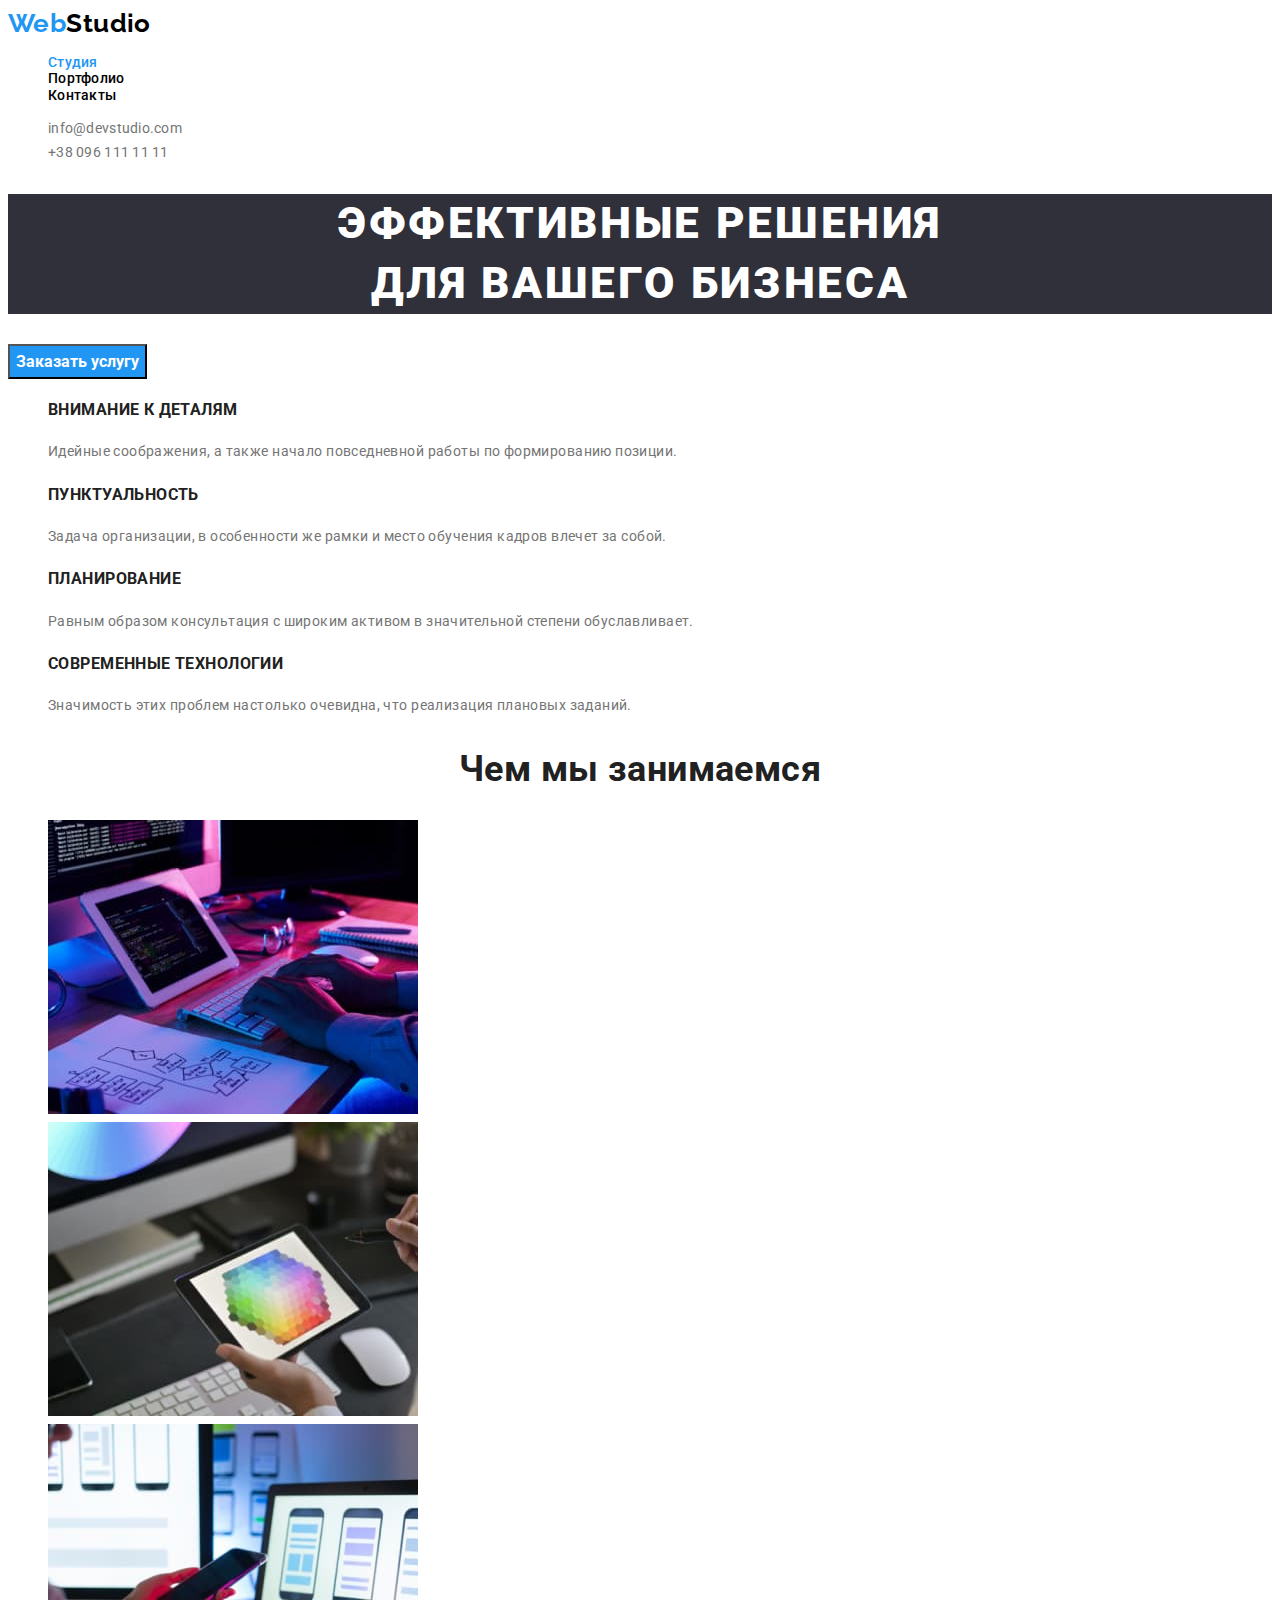
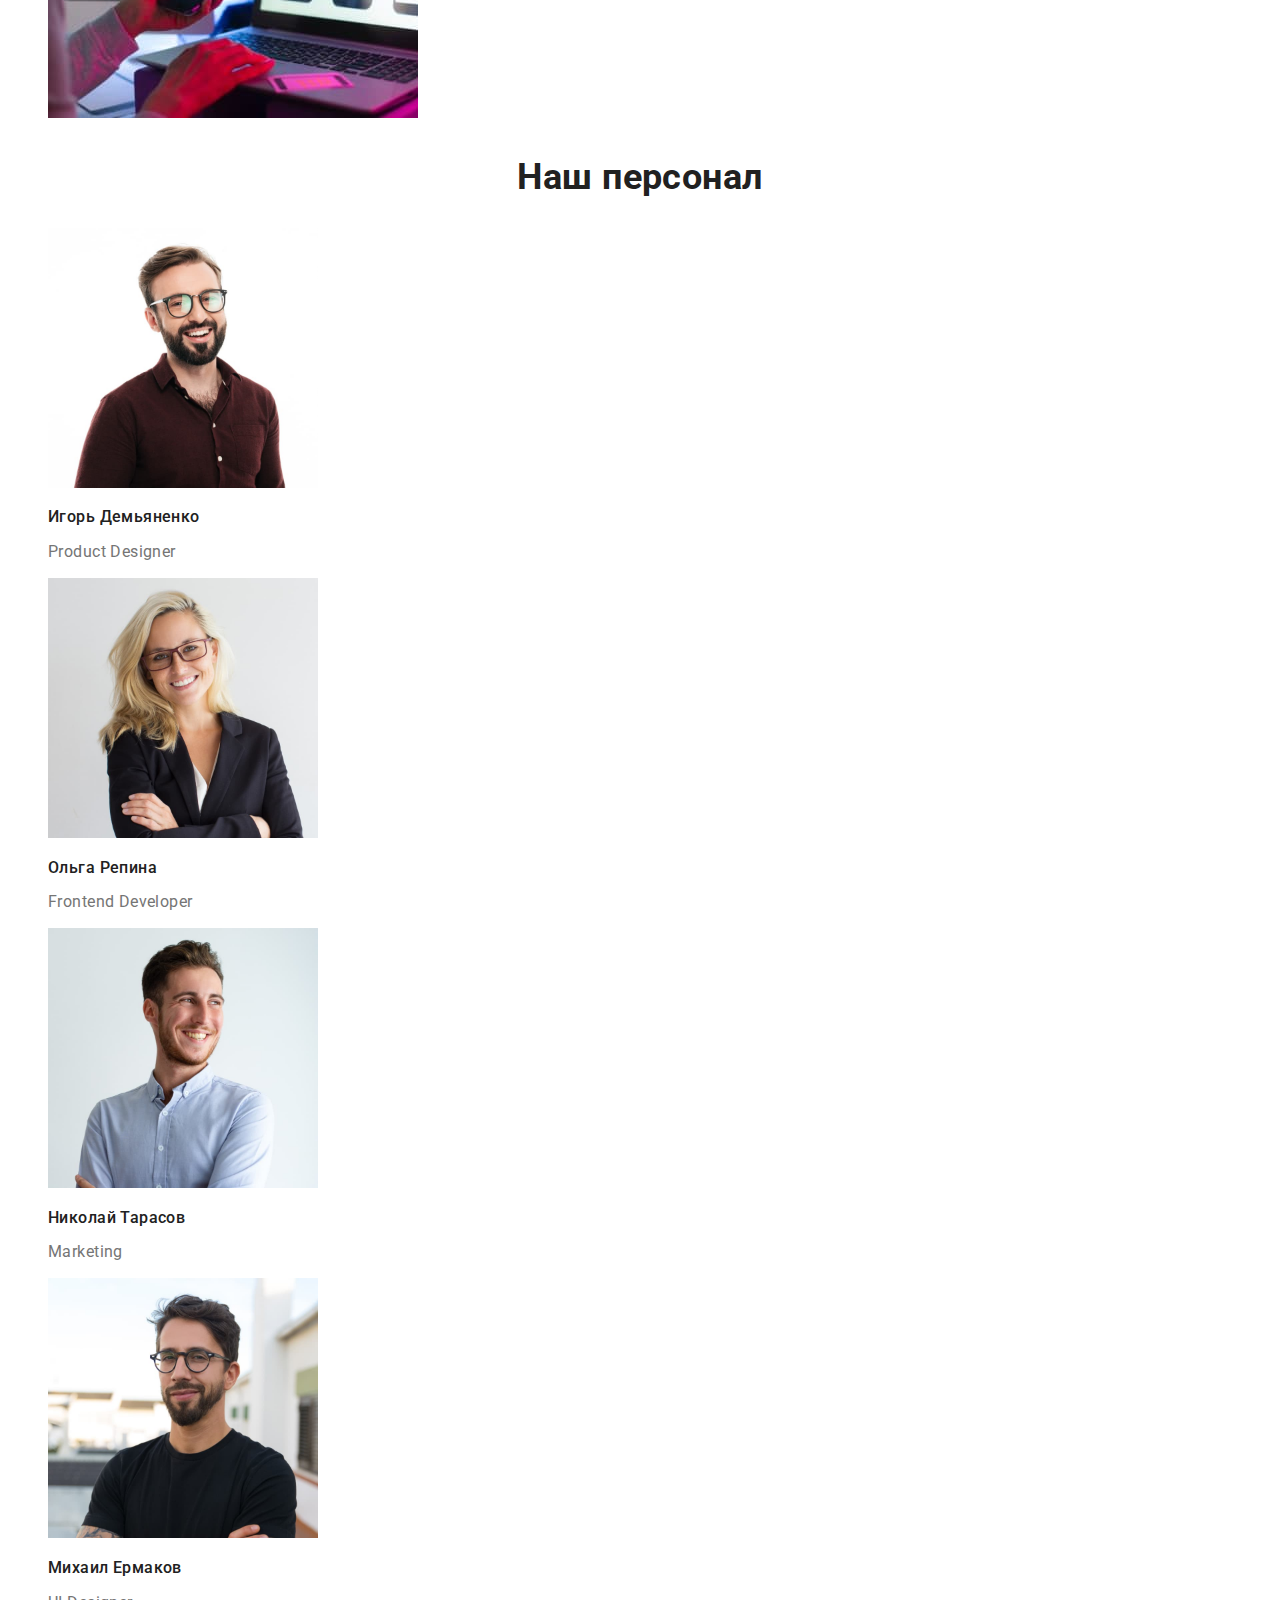
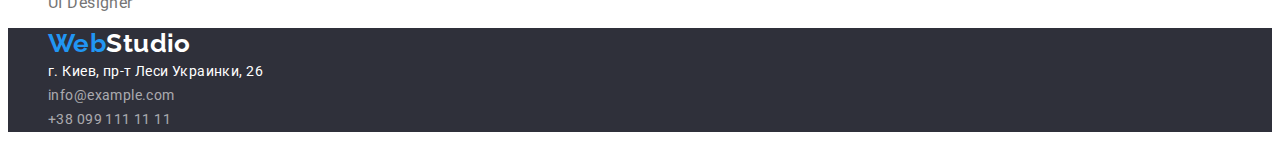
==== index.html @ a77bb611 "создал репозиторий" ====
<!DOCTYPE html>
<html lang="ru">
<head>
    <meta charset="UTF-8">
    <meta http-equiv="X-UA-Compatible" content="IE=edge">
    <meta name="viewport" content="width=device-width, initial-scale=1.0">
    <title>WebStudio</title>
    <link rel="preconnect" href="https://fonts.googleapis.com">
    <link rel="preconnect" href="https://fonts.gstatic.com" crossorigin>
    <link href="https://fonts.googleapis.com/css2?family=Raleway:wght@700&family=Roboto:wght@400;500;700;900&display=swap"
        rel="stylesheet">
    <link rel="stylesheet" href="./css/styles.css">
    </head>
</head>
<body>
    <header class="page-header">
    <a href="./index.html" class="logo link">Web<Span class="logo-header">Studio</Span></a>
    <nav>
        <ul class="site-nav list">
            <li><a href="./index.html" class="link carent">Студия</a></li>
            <li><a href="./portfolio.html" class="link" >Портфолио</a></li>
            <li><a href="" class="link">Контакты</a></li>
        </ul>
    </nav>
    <ul class="auth-nav">
        <li><a href="mailto:info@devstudio.com" class="link">info@devstudio.com</a></li>
        <li><a href="tel:+380961111111" class="link">+38 096 111 11 11</a></li>
    </ul>
    </header>
    <main>
        <section class="hero">
            <h1 class="hero-title">
                Эффективные решения<br>
                для вашего бизнеса
            </h1>
            <button type="button" class="button btn">Заказать услугу</button>
        </section>
        
        <section class="section">
            <h2 hidden class="section-title">Особенности</h2>
            <ul class="peculiarity" >
                <li>    
                    <h3><a class="peculiarity-title link"href="">Внимание к деталям</a></h3>
                    <p>
                        Идейные соображения, а также начало повседневной работы по формированию позиции.
                    </p>
                </li>
                <li>
                    <h3><a class="peculiarity-title link"href="">Пунктуальность</a></h3>
                    <p>
                        Задача организации, в особенности же рамки и место обучения кадров влечет за собой.
                    </p>
                </li>
                <li>
                    <h3><a class="peculiarity-title link"href="">Планирование</a></h3>
                    <p>
                        Равным образом консультация с широким активом в значительной степени обуславливает.
                    </p>
                </li>
                <li>
                    <h3><a class="peculiarity-title link"href="">Современные технологии</a></h3>
                    <p>
                        Значимость этих проблем настолько очевидна, что реализация плановых заданий.
                    </p>
                </li>
            </ul>
        </section>
        <section class="section">
            <h2 class="section-title">Чем мы занимаемся</h2>
            <ul class="our-work">
                <li><a href="" class="title"><img src="./images/keyboard-1.jpg" alt="клавиатура" width="370"></a></li>
                <li><a href="" class="title"><img src="./images/tablet-1.jpg" alt="планшет" width="370"></a></li>
                <li><a href="" class="title"><img src="./images/phone-1.jpg" alt="телефон" width="370"></a></li>
            </ul>
        </section>
        <section class="section">
            <h2 class="section-title">Наш персонал</h2>
                <ul class="our-personal">
                    <li><a href=""><img src="./images/igor-demyanenko.jpg" alt="Игорь Демьяненко" width="270"></a>
                        <h3 class="title">Игорь Демьяненко</h3> <p>Product Designer</p>
                    </li>
                    <li><a href=""><img src="./images/olga-repina.jpg" alt="Ольга Репина" width="270" height="260"></a>
                        <h3 class="title">Ольга Репина</h3> <p>Frontend Developer</p>
                    </li>
                    <li><a href=""><img src="./images/nikolaj-tarasov.jpg" alt="Николай Тарасов" width="270" height="260"></a>
                        <h3 class="title">Николай Тарасов</h3> <p>Marketing</p>
                    </li>
                    <li><a href=""><img src="./images/mihail-ermakov.jpg" alt="Михаил Ермаков" width="270" height="260"></a>
                        <h3 class="title">Михаил Ермаков</h3> <p>UI Designer</p>
                    </li>
                </ul>
        </section>
    </main>
    <footer>
        <address class="addres">
            <ul class="addres-list">
                <li> <a href="./index.html" class="logo">Web<span class="logo-footer">Studio</span></a></li>
                <li> г. Киев, пр-т Леси Украинки, 26 </li>
                <li><a  href="mailto:info@example.com" class="link">info@example.com</a></li>
                <li><a  href="tel:+380991111111" class="link">+38 099 111 11 11</a></li>
            </ul>
        </address>
    </footer>
</body>
</html>
---- css/styles.css ----
:root {
  --primery-text-color: #757575;
  --secondary-text-color: #212121;
  --accent-color-text: #2196f3;
  --logo-text-color: #000000;
  --white-color: #ffffff;
  --background-footer-color: #2f303a;
  --hover-button: #188ce8;
}

/* вторичный цвет фона #F5F4FA */
/* основной цвет фона #FFFFFF */

.link {
  text-decoration: none;
}

.site-nav .link.carent {
  color: var(--accent-color-text);
}

body {
  font-family: "Roboto", sans-serif;
  font-weight: 400;
  font-size: 14px;
  line-height: 1.71;
  letter-spacing: 0.03em;
  background-color: #ffffff;
  color: var(--primery-text-color);
}

.logo {
  font-family: "Raleway", sans-serif;
  font-weight: 700;
  font-size: 26px;
  line-height: 1.17;
  color: var(--accent-color-text);
  text-decoration: none;
}
.logo-header {
  color: var(--logo-text-color);
}
.logo-footer {
  color: var(--white-color);
}
/* site-nav */

.site-nav {
  font-weight: 500;
  line-height: 1.17;
  list-style: none;
  letter-spacing: 0.02em;
}

.site-nav .link {
  color: var(--logo-text-color);
}

.site-nav .link:hover,
.site-nav .link:focus {
  color: var(--accent-color-text);
}

/* auth-nav */

.auth-nav {
  list-style: none;
  letter-spacing: 0.02em;
}

.auth-nav .link {
  color: var(--primery-text-color);
}

.auth-nav .link:hover,
.auth-nav .link:focus {
  color: var(--accent-color-text);
}

/* hero */

.hero-title {
  font-size: 44px;
  font-weight: 900;
  line-height: 1.36;
  letter-spacing: 0.06em;
  color: var(--white-color);
  background-color: #2f303a;
  text-align: center;
  text-transform: uppercase;
}
.button {
  font-family: "roboto", sans-serif;
  font-size: 16px;
  font-weight: 700;
  line-height: 1.87;
  color: var(--white-color);
  background-color: var(--accent-color-text);
}
.button:hover,
.button:focus {
  color: var(--white-color);
  background-color: var(--hover-button);
}

/* section */

.section-title {
  color: var(--secondary-text-color);
  font-style: normal;
  font-weight: 700;
  font-size: 36px;
  line-height: 1.17;
  text-align: center;
}
.section .title {
  color: var(--secondary-text-color);
}

/* Особенности */

.peculiarity {
  list-style: none;
}

.peculiarity-title {
  color: var(--secondary-text-color);
  text-transform: uppercase;
}

/* Чем мы занимаемся */

.our-work {
  list-style: none;
}

/* Наш персонал */
.our-personal {
  font-size: 16px;
  line-height: 1.17;
  list-style: none;
}

.our-personal .title {
  font-style: normal;
  font-weight: 500;
  font-size: 16px;
  list-style: none;
}

/* footer */

.addres {
  font-style: normal;
  color: #ffffff;
  background-color: var(--background-footer-color);
}

.addres-list {
  list-style: none;
}

.addres .link {
  color: rgba(255, 255, 255, 0.6);
}

/*  Portfolio */
.button-select {
  list-style: none;
}
.btn-select {
  font-family: "Roboto", sans-serif;
  font-weight: 500;
  font-size: 16px;
  line-height: 1.62;
  text-align: center;
  letter-spacing: 0.03em;
}
.btn-select:hover,
.btn-select:focus {
  color: var(--white-color);
  background-color: var(--accent-color-text);
}

.portfolio-list {
  list-style: none;
}

.portfolio-title {
  font-weight: 700;
  font-size: 18px;
  line-height: 2;
  letter-spacing: 0.06em;
  color: var(--secondary-text-color);
}

.portfolio-text {
  font-weight: 400;
  font-size: 16px;
  line-height: 1.87;
  letter-spacing: 0.03em;
  color: var(--primery-text-color);
}
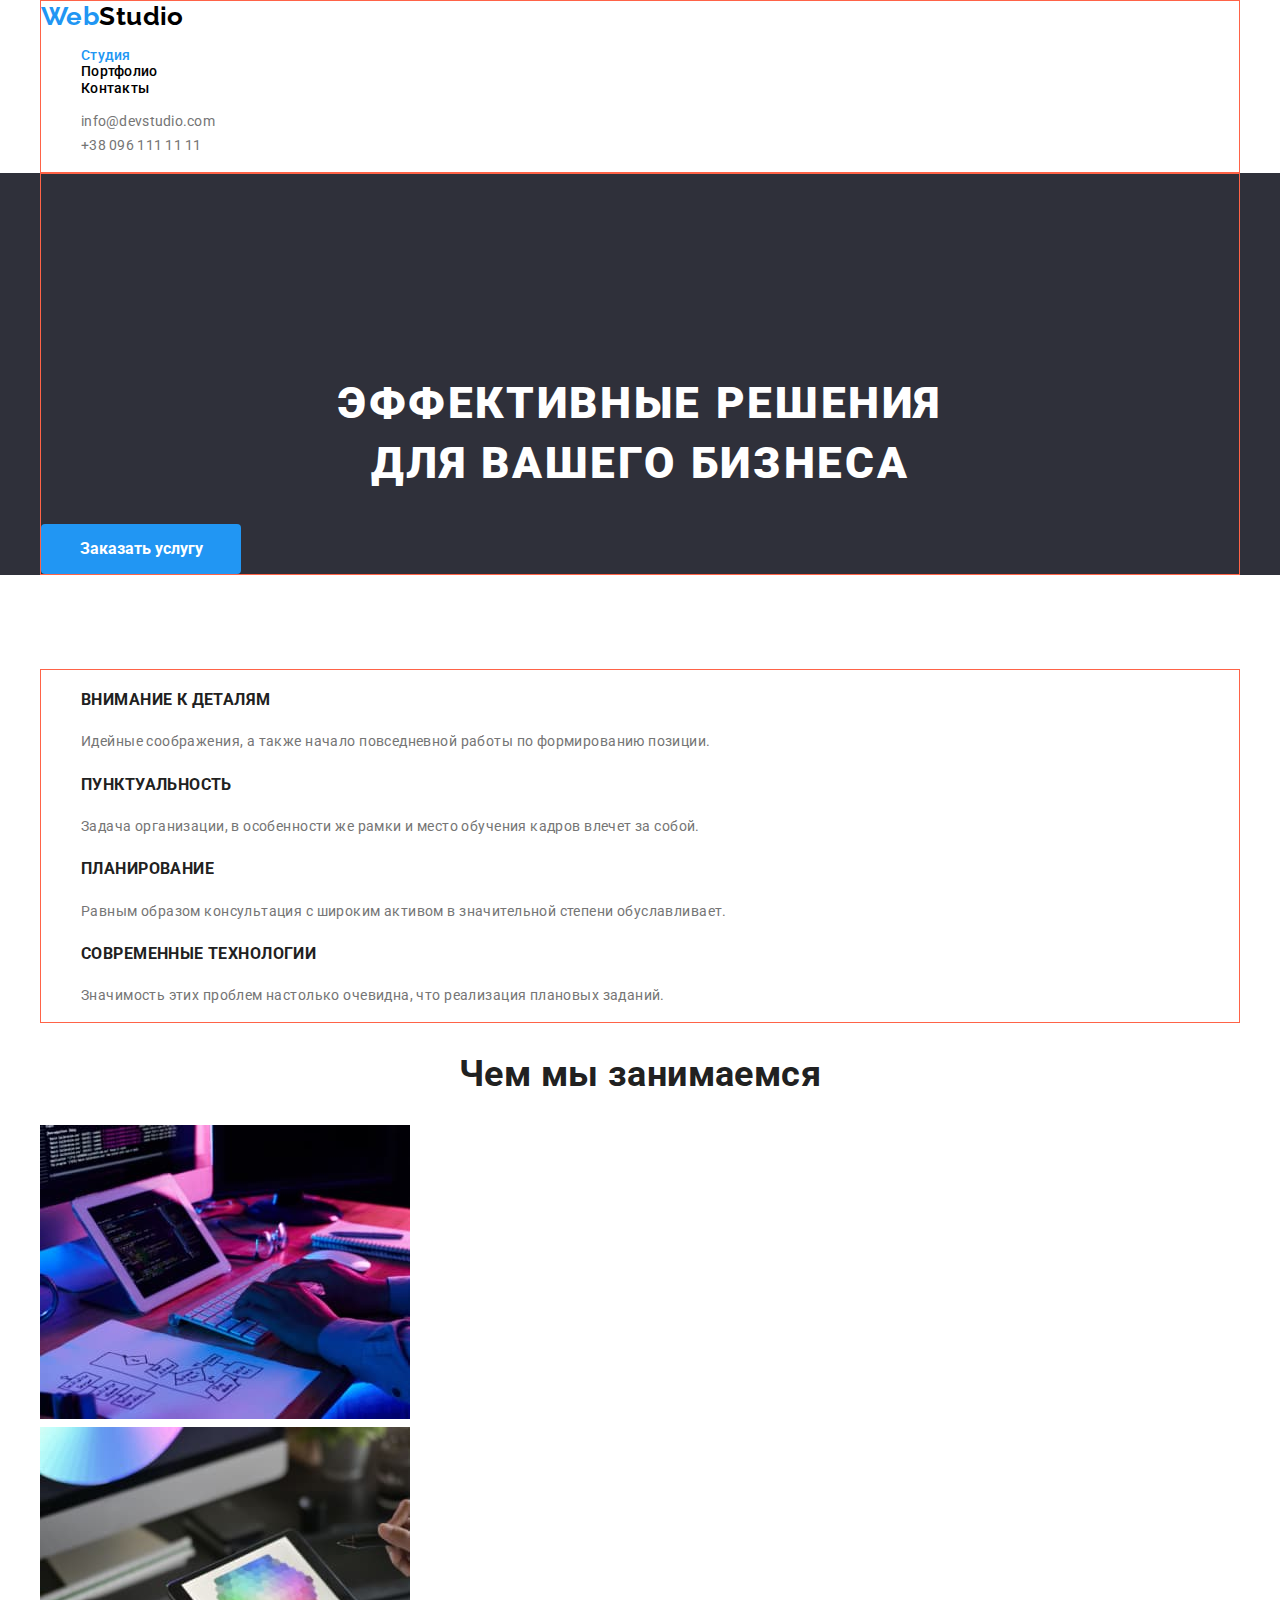
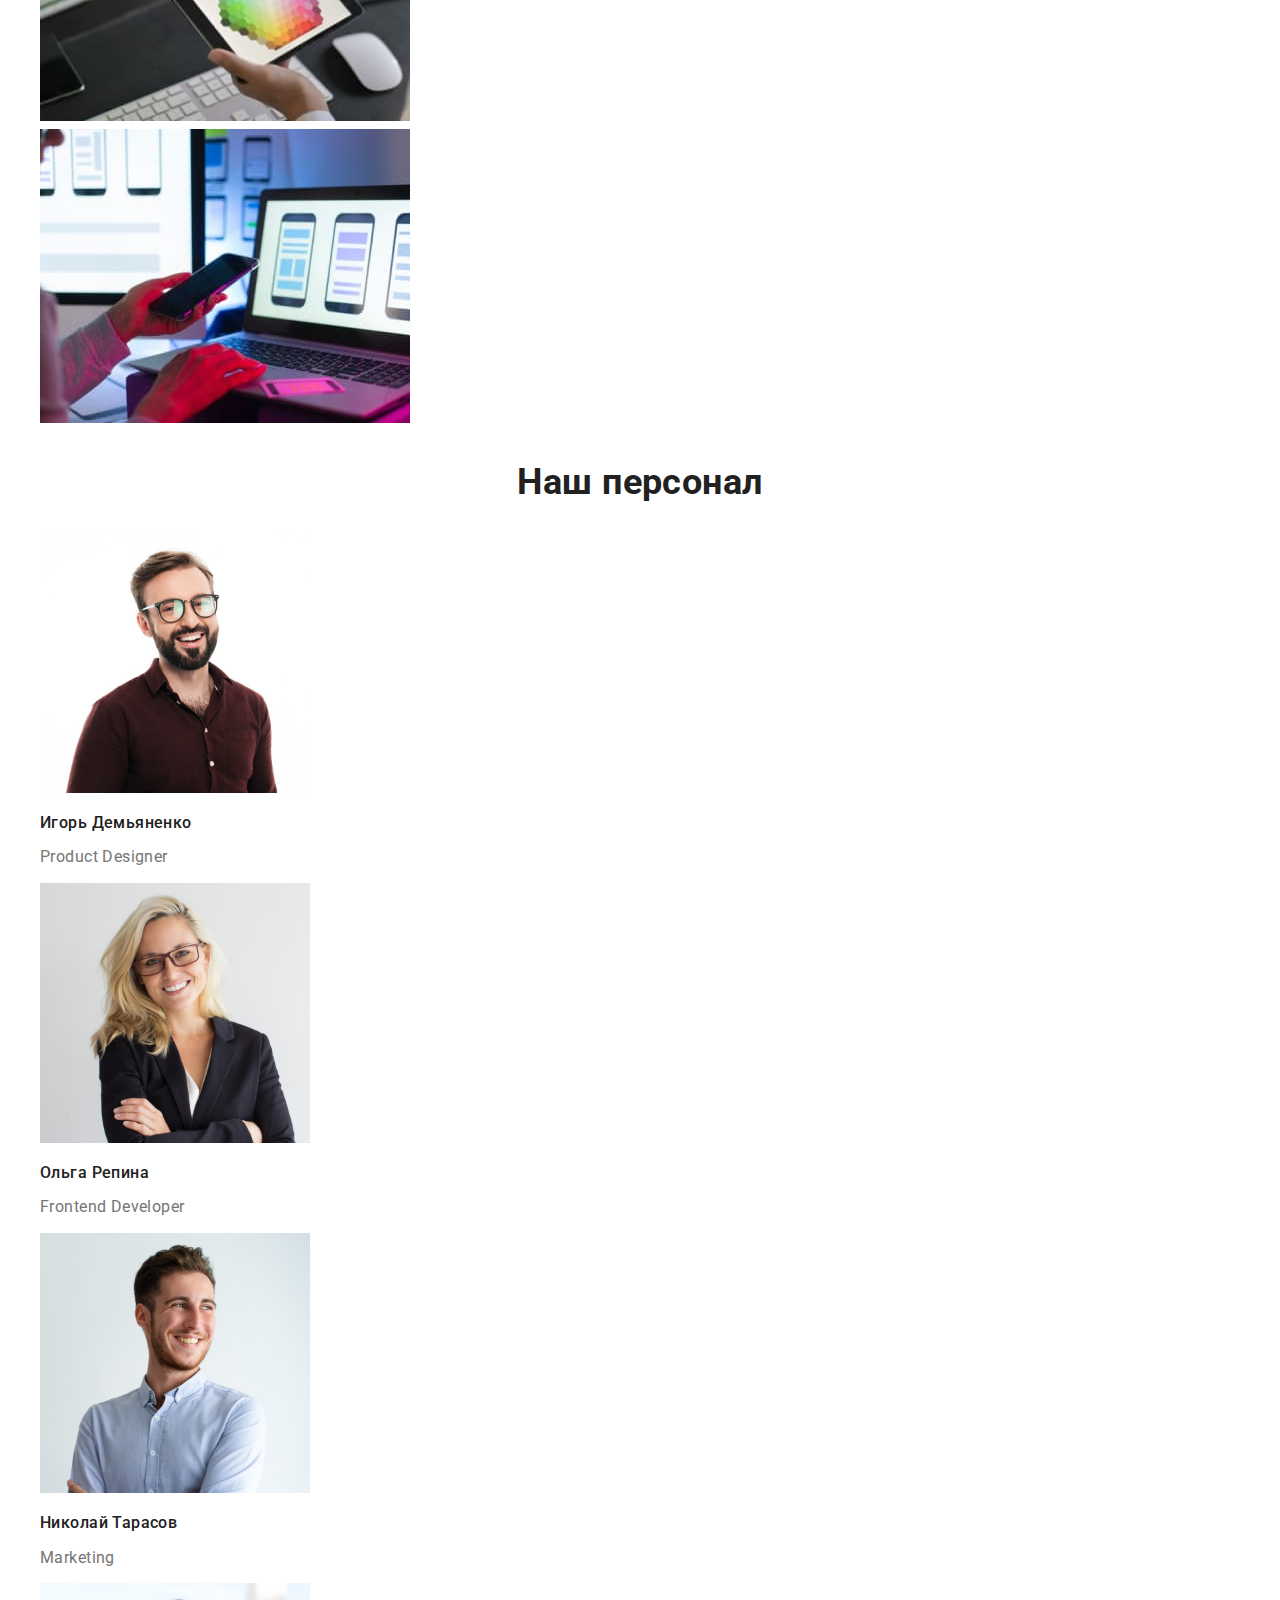
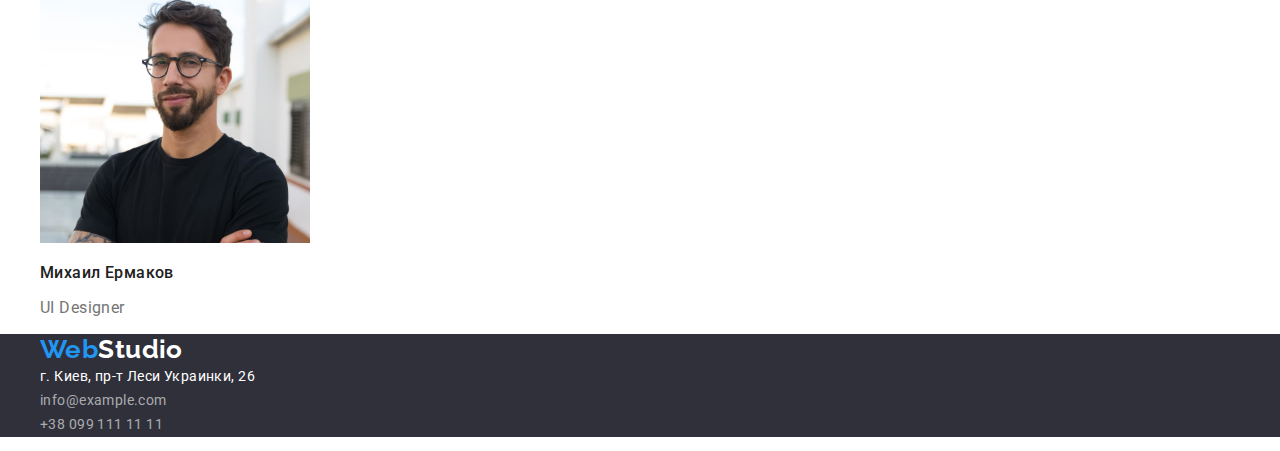
==== commit 905d99bc: "добавил контейнеры" ====
--- a/index.html
+++ b/index.html
@@ -9,62 +9,74 @@
     <link rel="preconnect" href="https://fonts.gstatic.com" crossorigin>
     <link href="https://fonts.googleapis.com/css2?family=Raleway:wght@700&family=Roboto:wght@400;500;700;900&display=swap"
         rel="stylesheet">
+    <link rel="stylesheet" href="https://cdnjs.cloudflare.com/ajax/libs/modern-normalize/1.1.0/modern-normalize.min.css">    
     <link rel="stylesheet" href="./css/styles.css">
     </head>
 </head>
 <body>
+    <!-- Шапка сайта -->
     <header class="page-header">
-    <a href="./index.html" class="logo link">Web<Span class="logo-header">Studio</Span></a>
-    <nav>
-        <ul class="site-nav list">
-            <li><a href="./index.html" class="link carent">Студия</a></li>
-            <li><a href="./portfolio.html" class="link" >Портфолио</a></li>
-            <li><a href="" class="link">Контакты</a></li>
-        </ul>
-    </nav>
-    <ul class="auth-nav">
-        <li><a href="mailto:info@devstudio.com" class="link">info@devstudio.com</a></li>
-        <li><a href="tel:+380961111111" class="link">+38 096 111 11 11</a></li>
-    </ul>
+        <div class="container">
+            <a href="./index.html" class="logo link">Web<Span class="logo-header">Studio</Span></a>
+            <nav>
+                <ul class="site-nav list">
+                    <li><a href="./index.html" class="link carent">Студия</a></li>
+                    <li><a href="./portfolio.html" class="link">Портфолио</a></li>
+                    <li><a href="" class="link">Контакты</a></li>
+                </ul>
+            </nav>
+            <ul class="auth-nav">
+                <li><a href="mailto:info@devstudio.com" class="link">info@devstudio.com</a></li>
+                <li><a href="tel:+380961111111" class="link">+38 096 111 11 11</a></li>
+            </ul>
+        </div>
+
+    
     </header>
     <main>
+        <!-- Герой главной страницы -->
         <section class="hero">
+            <div class="container">
             <h1 class="hero-title">
                 Эффективные решения<br>
                 для вашего бизнеса
             </h1>
             <button type="button" class="button btn">Заказать услугу</button>
+            </div>
         </section>
-        
+        <!-- Особенности -->
         <section class="section">
+            <div class="container">
             <h2 hidden class="section-title">Особенности</h2>
-            <ul class="peculiarity" >
-                <li>    
-                    <h3><a class="peculiarity-title link"href="">Внимание к деталям</a></h3>
+            <ul class="peculiarity">
+                <li>
+                    <h3><a class="peculiarity-title link" href="">Внимание к деталям</a></h3>
                     <p>
                         Идейные соображения, а также начало повседневной работы по формированию позиции.
                     </p>
                 </li>
                 <li>
-                    <h3><a class="peculiarity-title link"href="">Пунктуальность</a></h3>
+                    <h3><a class="peculiarity-title link" href="">Пунктуальность</a></h3>
                     <p>
                         Задача организации, в особенности же рамки и место обучения кадров влечет за собой.
                     </p>
                 </li>
                 <li>
-                    <h3><a class="peculiarity-title link"href="">Планирование</a></h3>
+                    <h3><a class="peculiarity-title link" href="">Планирование</a></h3>
                     <p>
                         Равным образом консультация с широким активом в значительной степени обуславливает.
                     </p>
                 </li>
                 <li>
-                    <h3><a class="peculiarity-title link"href="">Современные технологии</a></h3>
+                    <h3><a class="peculiarity-title link" href="">Современные технологии</a></h3>
                     <p>
                         Значимость этих проблем настолько очевидна, что реализация плановых заданий.
                     </p>
                 </li>
             </ul>
+            </div>
         </section>
+        <!-- Чем мы занимаемся -->
         <section class="section">
             <h2 class="section-title">Чем мы занимаемся</h2>
             <ul class="our-work">
@@ -73,6 +85,7 @@
                 <li><a href="" class="title"><img src="./images/phone-1.jpg" alt="телефон" width="370"></a></li>
             </ul>
         </section>
+        <!-- Наш персонал -->
         <section class="section">
             <h2 class="section-title">Наш персонал</h2>
                 <ul class="our-personal">
@@ -91,6 +104,7 @@
                 </ul>
         </section>
     </main>
+    <!-- Футер -->
     <footer>
         <address class="addres">
             <ul class="addres-list">
--- a/css/styles.css
+++ b/css/styles.css
@@ -18,7 +18,15 @@
 .site-nav .link.carent {
   color: var(--accent-color-text);
 }
-
+.container {
+  margin-left: auto;
+  margin-right: auto;
+  width: 1200px;
+  border: 1px solid tomato;
+  padding-top: 0px;
+  padding-bottom: 0px;
+}
+/* -------------BODY------------------------- */
 body {
   font-family: "Roboto", sans-serif;
   font-weight: 400;
@@ -28,7 +36,7 @@
   background-color: #ffffff;
   color: var(--primery-text-color);
 }
-
+/*----------- логотип ------------------------*/
 .logo {
   font-family: "Raleway", sans-serif;
   font-weight: 700;
@@ -43,7 +51,7 @@
 .logo-footer {
   color: var(--white-color);
 }
-/* site-nav */
+/* ------------site-nav навигация------------- */
 
 .site-nav {
   font-weight: 500;
@@ -61,7 +69,7 @@
   color: var(--accent-color-text);
 }
 
-/* auth-nav */
+/* -------------auth-nav авторизация------------ */
 
 .auth-nav {
   list-style: none;
@@ -77,7 +85,11 @@
   color: var(--accent-color-text);
 }
 
-/* hero */
+/* -------------------------hero---------------- */
+.hero {
+  background-color: var(--background-footer-color);
+  margin-bottom: 94px;
+}
 
 .hero-title {
   font-size: 44px;
@@ -88,6 +100,10 @@
   background-color: #2f303a;
   text-align: center;
   text-transform: uppercase;
+  padding-top: 0px;
+  padding-bottom: 0px;
+  margin-top: 200px;
+  margin-bottom: 30px;
 }
 .button {
   font-family: "roboto", sans-serif;
@@ -96,6 +112,10 @@
   line-height: 1.87;
   color: var(--white-color);
   background-color: var(--accent-color-text);
+  min-width: 200px;
+  height: 50px;
+  border-radius: 4px;
+  border: transparent;
 }
 .button:hover,
 .button:focus {
@@ -103,7 +123,7 @@
   background-color: var(--hover-button);
 }
 
-/* section */
+/* ----------------section -------------*/
 
 .section-title {
   color: var(--secondary-text-color);
@@ -117,7 +137,7 @@
   color: var(--secondary-text-color);
 }
 
-/* Особенности */
+/*--------------- Особенности ---------------*/
 
 .peculiarity {
   list-style: none;
@@ -128,13 +148,13 @@
   text-transform: uppercase;
 }
 
-/* Чем мы занимаемся */
+/* ------------------Чем мы занимаемся----------------- */
 
 .our-work {
   list-style: none;
 }
 
-/* Наш персонал */
+/* --------------------Наш персонал -------------*/
 .our-personal {
   font-size: 16px;
   line-height: 1.17;
@@ -148,7 +168,7 @@
   list-style: none;
 }
 
-/* footer */
+/*------------------ footer --------------*/
 
 .addres {
   font-style: normal;
@@ -164,7 +184,7 @@
   color: rgba(255, 255, 255, 0.6);
 }
 
-/*  Portfolio */
+/* ----------------- Portfolio --------------*/
 .button-select {
   list-style: none;
 }
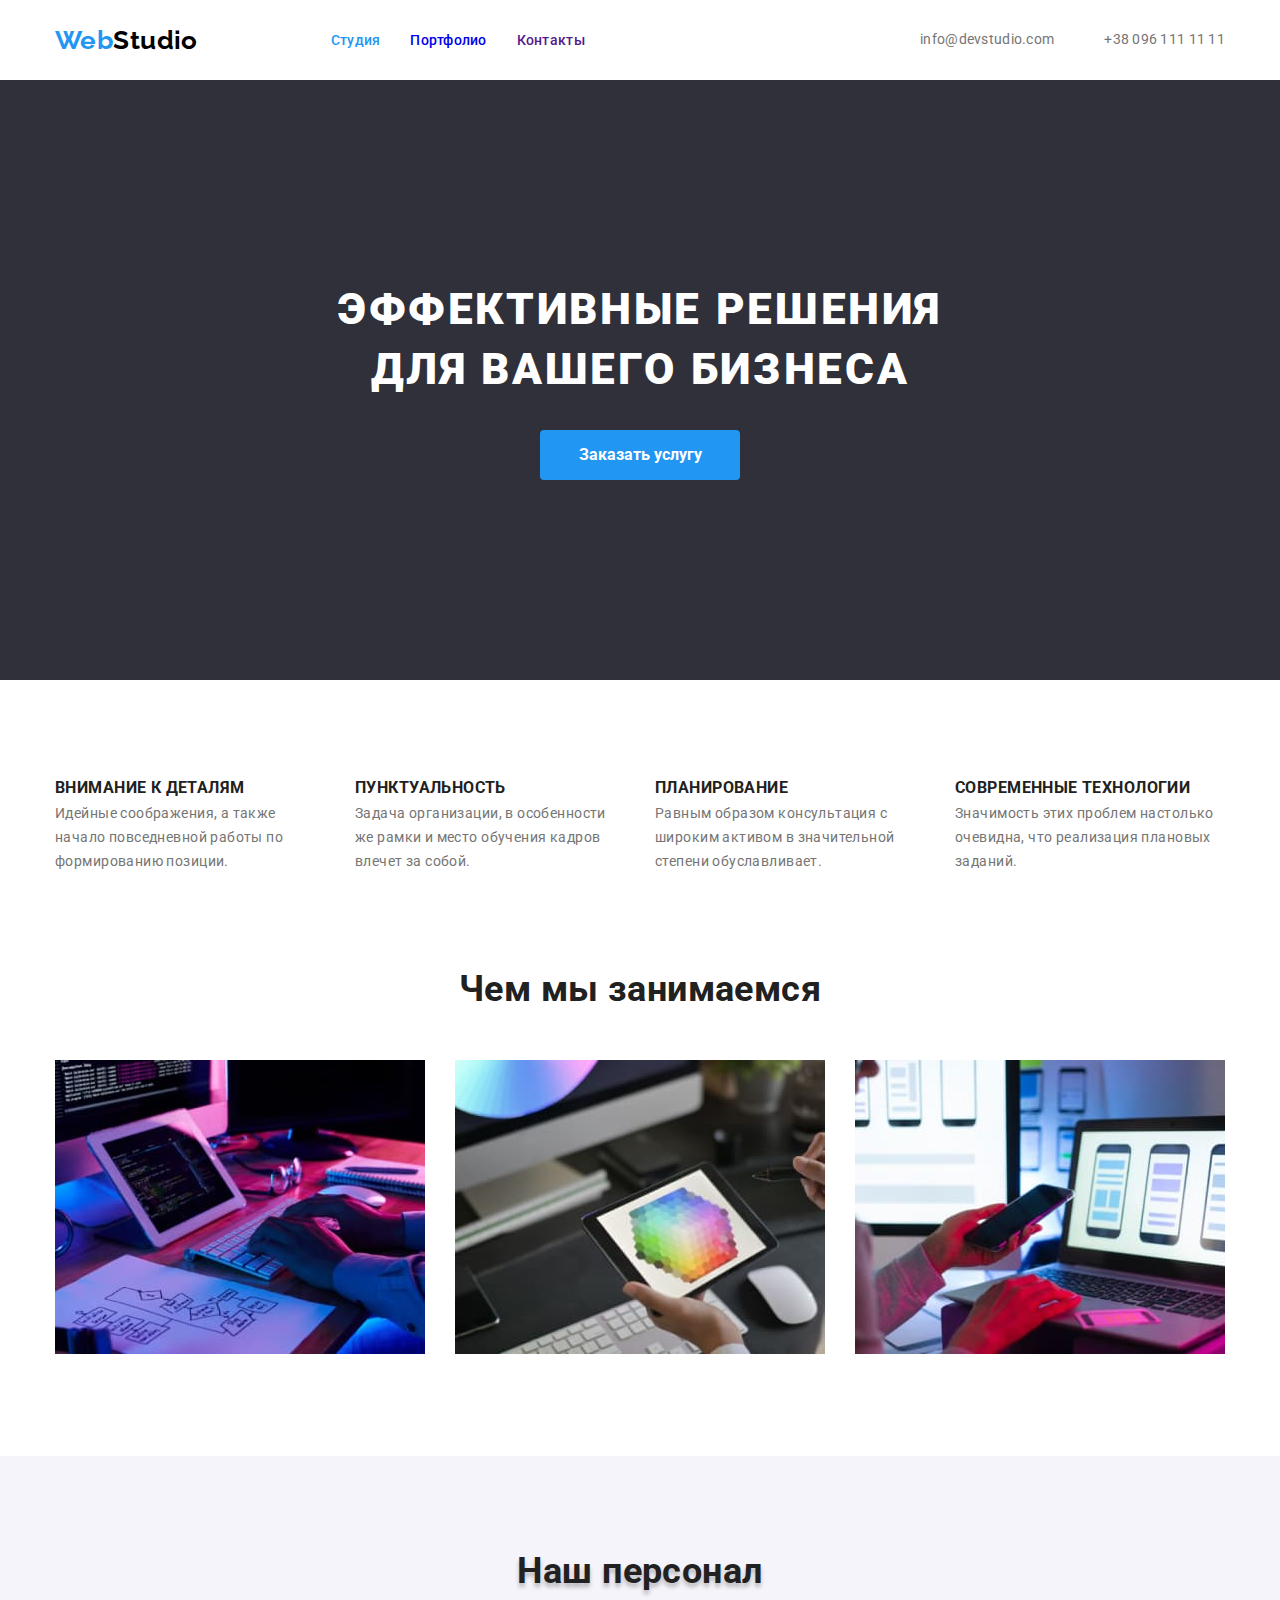
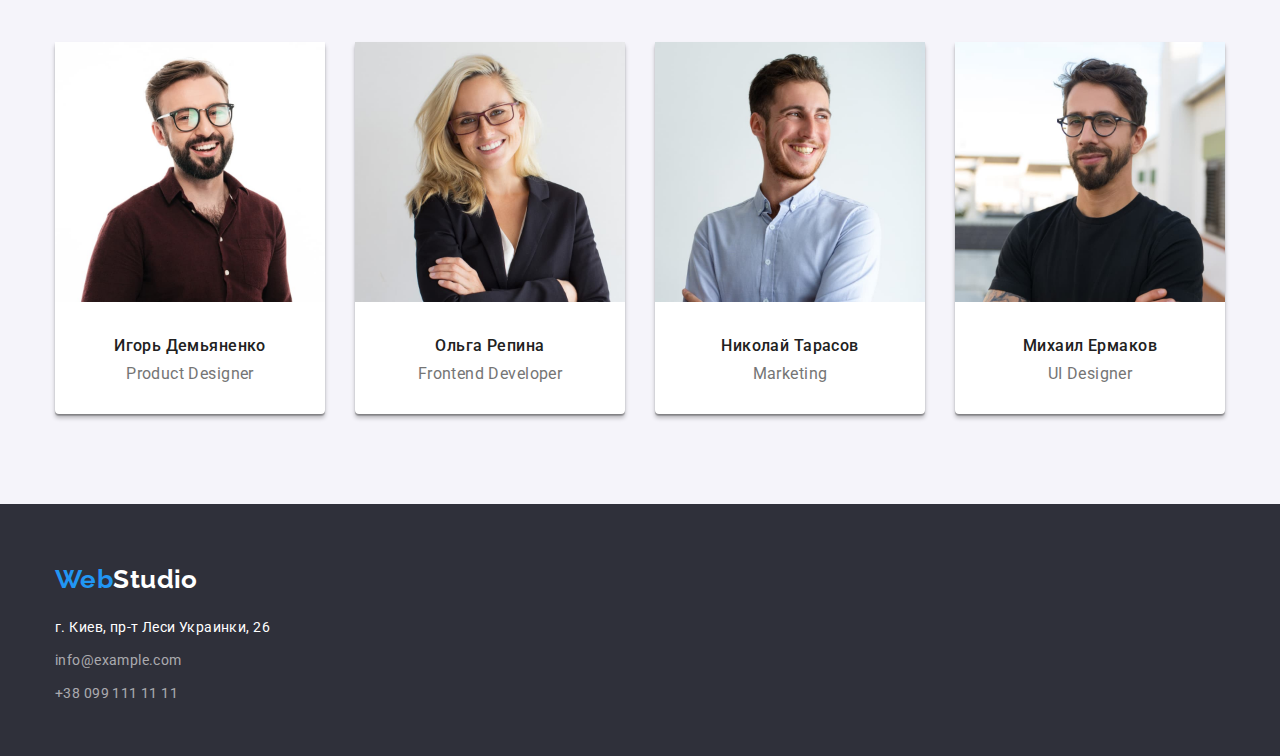
==== commit 82233935: "полностью переделал" ====
--- a/index.html
+++ b/index.html
@@ -9,111 +9,125 @@
     <link rel="preconnect" href="https://fonts.gstatic.com" crossorigin>
     <link href="https://fonts.googleapis.com/css2?family=Raleway:wght@700&family=Roboto:wght@400;500;700;900&display=swap"
         rel="stylesheet">
-    <link rel="stylesheet" href="https://cdnjs.cloudflare.com/ajax/libs/modern-normalize/1.1.0/modern-normalize.min.css">    
+    <link rel="stylesheet" href="https://cdnjs.cloudflare.com/ajax/libs/modern-normalize/1.1.0/modern-normalize.min.css">
     <link rel="stylesheet" href="./css/styles.css">
     </head>
 </head>
 <body>
-    <!-- Шапка сайта -->
-    <header class="page-header">
-        <div class="container">
+    <header class="header">
+    <div class="container">
+        <div class="container-header">
             <a href="./index.html" class="logo link">Web<Span class="logo-header">Studio</Span></a>
             <nav>
-                <ul class="site-nav list">
+                <ul class="header-nav">
                     <li><a href="./index.html" class="link carent">Студия</a></li>
                     <li><a href="./portfolio.html" class="link">Портфолио</a></li>
                     <li><a href="" class="link">Контакты</a></li>
                 </ul>
             </nav>
-            <ul class="auth-nav">
-                <li><a href="mailto:info@devstudio.com" class="link">info@devstudio.com</a></li>
-                <li><a href="tel:+380961111111" class="link">+38 096 111 11 11</a></li>
+            <ul class="link-nav">
+                <li class="link-item"><a href="mailto:info@devstudio.com" class="link">info@devstudio.com</a></li>
+                <li class="link-item"><a href="tel:+380961111111" class="link">+38 096 111 11 11</a></li>
             </ul>
         </div>
-
-    
+    </div>
     </header>
     <main>
-        <!-- Герой главной страницы -->
         <section class="hero">
             <div class="container">
-            <h1 class="hero-title">
-                Эффективные решения<br>
-                для вашего бизнеса
-            </h1>
-            <button type="button" class="button btn">Заказать услугу</button>
+                <div class="hero-box">
+                    <h1 class="hero-title">
+                        Эффективные решения<br>
+                        для вашего бизнеса
+                    </h1>
+                    <button type="button" class="button btn">Заказать услугу</button>
+                </div>
             </div>
         </section>
-        <!-- Особенности -->
+        
+        <section class="section">
+            <h2 hidden class="section-title">Особенности</h2>
+            <div class="container">
+                <ul class="feature">
+                    <li class="feature-list">
+                        <h3><a class="feature-title link" href="">Внимание к деталям</a></h3>
+                        <p>
+                            Идейные соображения, а также начало повседневной работы по формированию позиции.
+                        </p>
+                    </li>
+                    <li class="feature-list">
+                        <h3><a class="feature-title link" href="">Пунктуальность</a></h3>
+                        <p>
+                            Задача организации, в особенности же рамки и место обучения кадров влечет за собой.
+                        </p>
+                    </li>
+                    <li class="feature-list">
+                        <h3><a class="feature-title link" href="">Планирование</a></h3>
+                        <p>
+                            Равным образом консультация с широким активом в значительной степени обуславливает.
+                        </p>
+                    </li>
+                    <li class="feature-list">
+                        <h3><a class="feature-title link" href="">Современные технологии</a></h3>
+                        <p>
+                            Значимость этих проблем настолько очевидна, что реализация плановых заданий.
+                        </p>
+                    </li>
+                </ul>
+            </div>
+        </section>
         <section class="section">
             <div class="container">
-            <h2 hidden class="section-title">Особенности</h2>
-            <ul class="peculiarity">
-                <li>
-                    <h3><a class="peculiarity-title link" href="">Внимание к деталям</a></h3>
-                    <p>
-                        Идейные соображения, а также начало повседневной работы по формированию позиции.
-                    </p>
-                </li>
-                <li>
-                    <h3><a class="peculiarity-title link" href="">Пунктуальность</a></h3>
-                    <p>
-                        Задача организации, в особенности же рамки и место обучения кадров влечет за собой.
-                    </p>
-                </li>
-                <li>
-                    <h3><a class="peculiarity-title link" href="">Планирование</a></h3>
-                    <p>
-                        Равным образом консультация с широким активом в значительной степени обуславливает.
-                    </p>
-                </li>
-                <li>
-                    <h3><a class="peculiarity-title link" href="">Современные технологии</a></h3>
-                    <p>
-                        Значимость этих проблем настолько очевидна, что реализация плановых заданий.
-                    </p>
-                </li>
-            </ul>
+                <div class="work">
+                    <h2 class="section-title">Чем мы занимаемся</h2>
+                    <ul class="our-work">
+                        <li class="title-work"><a href=""><img src="./images/keyboard-1.jpg" alt="клавиатура" width="370"></a></li>
+                        <li class="title-work"><a href=""><img src="./images/tablet-1.jpg" alt="планшет" width="370"></a></li>
+                        <li class="title-work"><a href=""><img src="./images/phone-1.jpg" alt="телефон" width="370"></a></li>
+                    </ul>
+                </div>
             </div>
         </section>
-        <!-- Чем мы занимаемся -->
-        <section class="section">
-            <h2 class="section-title">Чем мы занимаемся</h2>
-            <ul class="our-work">
-                <li><a href="" class="title"><img src="./images/keyboard-1.jpg" alt="клавиатура" width="370"></a></li>
-                <li><a href="" class="title"><img src="./images/tablet-1.jpg" alt="планшет" width="370"></a></li>
-                <li><a href="" class="title"><img src="./images/phone-1.jpg" alt="телефон" width="370"></a></li>
-            </ul>
-        </section>
-        <!-- Наш персонал -->
-        <section class="section">
-            <h2 class="section-title">Наш персонал</h2>
-                <ul class="our-personal">
-                    <li><a href=""><img src="./images/igor-demyanenko.jpg" alt="Игорь Демьяненко" width="270"></a>
-                        <h3 class="title">Игорь Демьяненко</h3> <p>Product Designer</p>
-                    </li>
-                    <li><a href=""><img src="./images/olga-repina.jpg" alt="Ольга Репина" width="270" height="260"></a>
-                        <h3 class="title">Ольга Репина</h3> <p>Frontend Developer</p>
-                    </li>
-                    <li><a href=""><img src="./images/nikolaj-tarasov.jpg" alt="Николай Тарасов" width="270" height="260"></a>
-                        <h3 class="title">Николай Тарасов</h3> <p>Marketing</p>
-                    </li>
-                    <li><a href=""><img src="./images/mihail-ermakov.jpg" alt="Михаил Ермаков" width="270" height="260"></a>
-                        <h3 class="title">Михаил Ермаков</h3> <p>UI Designer</p>
-                    </li>
-                </ul>
+        <section class="section team">
+            <div class="container">
+                <div class="team-box">
+                    <h2 class="section-title title">Наш персонал</h2>
+                    <ul class="our-team">
+                        <li class="team-card"><a href=""><img src="./images/igor-demyanenko.jpg" alt="Игорь Демьяненко" width="270"></a>
+                            <h3 class="title">Игорь Демьяненко</h3>
+                            <p class="profession">Product Designer</p>
+                        </li>
+                        <li class="team-card"><a href=""><img src="./images/olga-repina.jpg" alt="Ольга Репина" width="270"
+                                    height="260"></a>
+                            <h3 class="title">Ольга Репина</h3>
+                            <p class="profession">Frontend Developer</p>
+                        </li>
+                        <li class="team-card"><a href=""><img src="./images/nikolaj-tarasov.jpg" alt="Николай Тарасов" width="270"
+                                    height="260"></a>
+                            <h3 class="title">Николай Тарасов</h3>
+                            <p class="profession">Marketing</p>
+                        </li>
+                        <li class="team-card"><a href=""><img src="./images/mihail-ermakov.jpg" alt="Михаил Ермаков" width="270"
+                                    height="260"></a>
+                            <h3 class="title">Михаил Ермаков</h3>
+                            <p class="profession">UI Designer</p>
+                        </li>
+                    </ul>
+                </div>
+            </div>
         </section>
     </main>
-    <!-- Футер -->
-    <footer>
-        <address class="addres">
-            <ul class="addres-list">
-                <li> <a href="./index.html" class="logo">Web<span class="logo-footer">Studio</span></a></li>
-                <li> г. Киев, пр-т Леси Украинки, 26 </li>
-                <li><a  href="mailto:info@example.com" class="link">info@example.com</a></li>
-                <li><a  href="tel:+380991111111" class="link">+38 099 111 11 11</a></li>
-            </ul>
-        </address>
+    <footer class="footer">
+        <div class="container">
+            <address class="footer-addres">
+                <ul class="addres-list">
+                    <li class="social"> <a href="./index.html" class="logo">Web<span class="logo-footer">Studio</span></a></li>
+                    <li class="social"> г. Киев, пр-т Леси Украинки, 26 </li>
+                    <li class="social"><a href="mailto:info@example.com" class="link">info@example.com</a></li>
+                    <li class="social"><a href="tel:+380991111111" class="link">+38 099 111 11 11</a></li>
+                </ul>
+            </address>
+        </div>
     </footer>
 </body>
 </html>--- a/css/styles.css
+++ b/css/styles.css
@@ -6,10 +6,30 @@
   --white-color: #ffffff;
   --background-footer-color: #2f303a;
   --hover-button: #188ce8;
+  --secondary-backgraund-color: #f5f4fa;
 }
 
 /* вторичный цвет фона #F5F4FA */
 /* основной цвет фона #FFFFFF */
+p,
+h1,
+h2,
+h3,
+h4 {
+  padding: 0px;
+  margin: 0px;
+}
+
+.container {
+  width: 1200px;
+  margin-left: auto;
+  margin-right: auto;
+  padding-left: 15px;
+  padding-right: 15px;
+}
+.link.carent {
+  color: #2196f3;
+}
 
 .link {
   text-decoration: none;
@@ -18,15 +38,7 @@
 .site-nav .link.carent {
   color: var(--accent-color-text);
 }
-.container {
-  margin-left: auto;
-  margin-right: auto;
-  width: 1200px;
-  border: 1px solid tomato;
-  padding-top: 0px;
-  padding-bottom: 0px;
-}
-/* -------------BODY------------------------- */
+
 body {
   font-family: "Roboto", sans-serif;
   font-weight: 400;
@@ -36,7 +48,7 @@
   background-color: #ffffff;
   color: var(--primery-text-color);
 }
-/*----------- логотип ------------------------*/
+
 .logo {
   font-family: "Raleway", sans-serif;
   font-weight: 700;
@@ -51,71 +63,97 @@
 .logo-footer {
   color: var(--white-color);
 }
-/* ------------site-nav навигация------------- */
-
-.site-nav {
+/* -------------header------------- */
+.header {
+}
+
+.container-header {
+  display: flex;
+  align-items: center;
+  height: 80px;
+}
+/* header-nav */
+
+.header-nav {
+  display: flex;
+  min-width: 294px;
+  margin-left: 93px;
+  justify-content: space-between;
   font-weight: 500;
   line-height: 1.17;
   list-style: none;
   letter-spacing: 0.02em;
 }
 
-.site-nav .link {
+.header-nav: .header-nav .link {
   color: var(--logo-text-color);
 }
 
-.site-nav .link:hover,
-.site-nav .link:focus {
+.header-nav .link:hover,
+.header-nav .link:focus {
   color: var(--accent-color-text);
 }
 
-/* -------------auth-nav авторизация------------ */
-
-.auth-nav {
+/* link-nav */
+
+.link-nav {
+  display: flex;
+  margin-right: 0px;
+  margin-left: auto;
   list-style: none;
   letter-spacing: 0.02em;
 }
-
-.auth-nav .link {
+.link-item:last-child {
+  margin-left: 50px;
+}
+
+.link-nav .link {
   color: var(--primery-text-color);
 }
 
-.auth-nav .link:hover,
-.auth-nav .link:focus {
+.link-nav .link:hover,
+.link-nav .link:focus {
   color: var(--accent-color-text);
 }
 
-/* -------------------------hero---------------- */
+/* hero */
 .hero {
-  background-color: var(--background-footer-color);
-  margin-bottom: 94px;
+  background-color: #2f303a;
+}
+.hero-box {
+  display: flex;
+  flex-direction: column;
+  height: 600px;
+  align-items: center;
 }
 
 .hero-title {
+  margin-bottom: 0px;
+  margin-top: 200px;
+  padding: 0px;
   font-size: 44px;
   font-weight: 900;
   line-height: 1.36;
   letter-spacing: 0.06em;
   color: var(--white-color);
-  background-color: #2f303a;
+  text-transform: uppercase;
   text-align: center;
-  text-transform: uppercase;
-  padding-top: 0px;
-  padding-bottom: 0px;
-  margin-top: 200px;
-  margin-bottom: 30px;
 }
 .button {
+  border-radius: 4px;
+  border: transparent;
+  align-content: center;
+  min-height: 50px;
+  width: 200px;
+  margin-bottom: 0px;
+  margin-top: 30px;
+  padding: 0px;
   font-family: "roboto", sans-serif;
   font-size: 16px;
   font-weight: 700;
   line-height: 1.87;
   color: var(--white-color);
   background-color: var(--accent-color-text);
-  min-width: 200px;
-  height: 50px;
-  border-radius: 4px;
-  border: transparent;
 }
 .button:hover,
 .button:focus {
@@ -123,7 +161,7 @@
   background-color: var(--hover-button);
 }
 
-/* ----------------section -------------*/
+/* section */
 
 .section-title {
   color: var(--secondary-text-color);
@@ -137,54 +175,127 @@
   color: var(--secondary-text-color);
 }
 
-/*--------------- Особенности ---------------*/
-
-.peculiarity {
-  list-style: none;
-}
-
-.peculiarity-title {
+/* Особенности */
+
+.feature {
+  display: flex;
+  padding: 0px;
+  margin-top: 94px;
+  margin-bottom: 0px;
+  list-style: none;
+}
+.feature-list {
+  margin-top: 0px;
+  width: 270px;
+  text-align: left;
+}
+.feature-list:not(:first-child) {
+  margin-left: 30px;
+}
+
+.feature-title {
   color: var(--secondary-text-color);
   text-transform: uppercase;
 }
 
-/* ------------------Чем мы занимаемся----------------- */
+/* Чем мы занимаемся */
+
+.work {
+  margin-top: 94px;
+}
 
 .our-work {
-  list-style: none;
-}
-
-/* --------------------Наш персонал -------------*/
-.our-personal {
+  display: flex;
+  flex-wrap: wrap;
+  padding-left: 0;
+  padding-right: 0px;
+  margin-bottom: 0px;
+  margin-top: 50px;
+  list-style: none;
+}
+.title-work:not(:first-child) {
+  margin-left: 30px;
+}
+
+/* Наш персонал */
+.section.team {
+  background-color: var(--secondary-backgraund-color);
+  height: 648px;
+}
+.team-box {
+  margin-top: 94px;
+  padding-top: 94px;
+}
+.team-box > .title {
+  text-shadow: 0px 4px 4px rgba(0, 0, 0, 0.25);
+}
+.our-team {
+  display: flex;
+  margin-top: 50px;
+  margin-left: 0px;
+  margin-right: 0px;
+  padding-left: 0px;
+  padding-right: 0px;
   font-size: 16px;
   line-height: 1.17;
   list-style: none;
 }
-
-.our-personal .title {
+.team-card {
+  text-align: center;
+  background-color: var(--white-color);
+  box-shadow: 0px 4px 4px rgba(0, 0, 0, 0.25), 0px 1px 1px rgba(0, 0, 0, 0.14),
+    0px 2px 1px rgba(0, 0, 0, 0.2);
+  border-radius: 0px 0px 4px 4px;
+}
+.team-card:not(:first-child) {
+  margin-left: 30px;
+}
+.our-team .title {
+  margin-top: 30px;
   font-style: normal;
   font-weight: 500;
   font-size: 16px;
   list-style: none;
 }
-
-/*------------------ footer --------------*/
-
-.addres {
+.our-team .profession {
+  margin-top: 10px;
+  margin-bottom: 30px;
+}
+
+/* footer */
+.footer {
+  background-color: var(--background-footer-color);
+}
+.footer-addres {
+  height: 252px;
   font-style: normal;
   color: #ffffff;
-  background-color: var(--background-footer-color);
 }
 
 .addres-list {
-  list-style: none;
-}
-
-.addres .link {
+  margin-top: 0px;
+  margin-bottom: 0px;
+  padding-left: 0px;
+  padding-right: 0px;
+  list-style: none;
+}
+.social:first-child {
+  padding-top: 60px;
+}
+.social:nth-child(2) {
+  margin-top: 20px;
+}
+.social:nth-child(n + 3) {
+  margin-top: 9px;
+}
+.social:last-child {
+  margin-bottom: 60px;
+}
+.footer-addres .link {
   color: rgba(255, 255, 255, 0.6);
 }
 
-/* ----------------- Portfolio --------------*/
+/*  Portfolio */
 .button-select {
   list-style: none;
 }
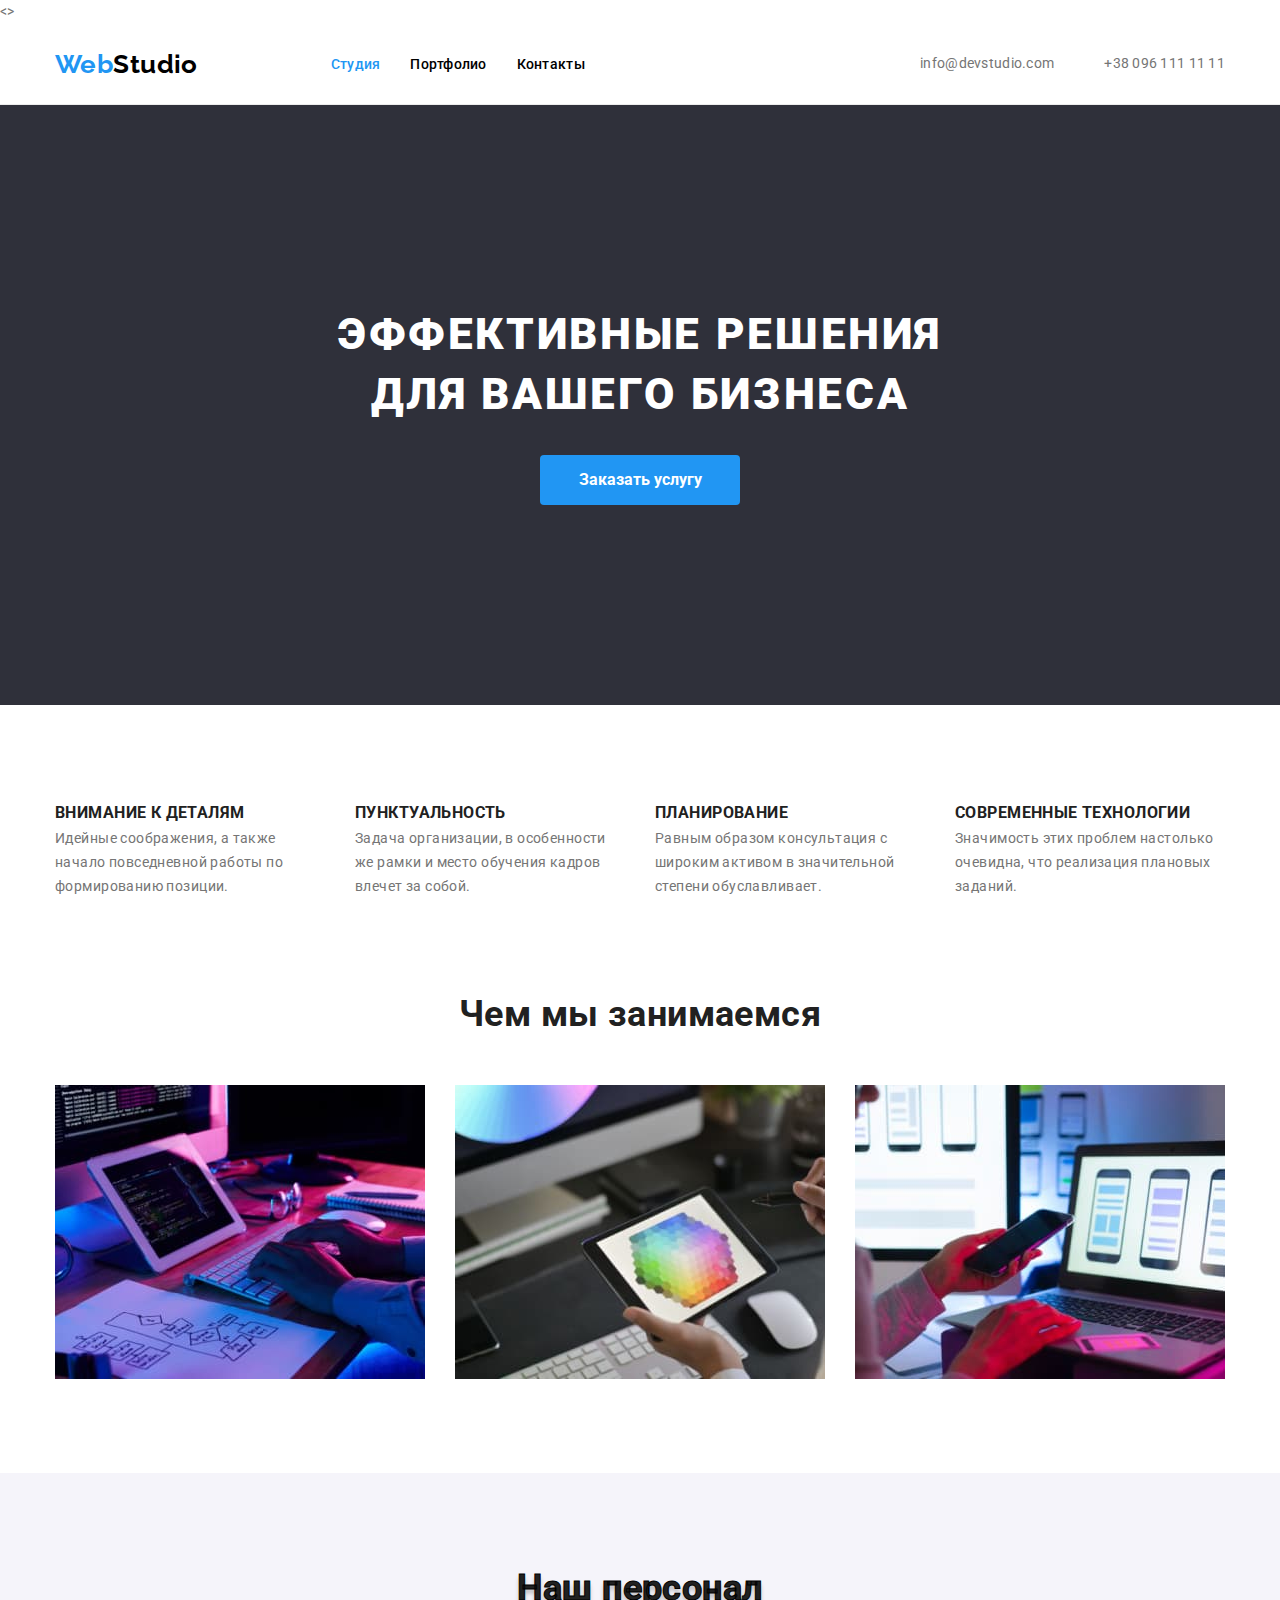
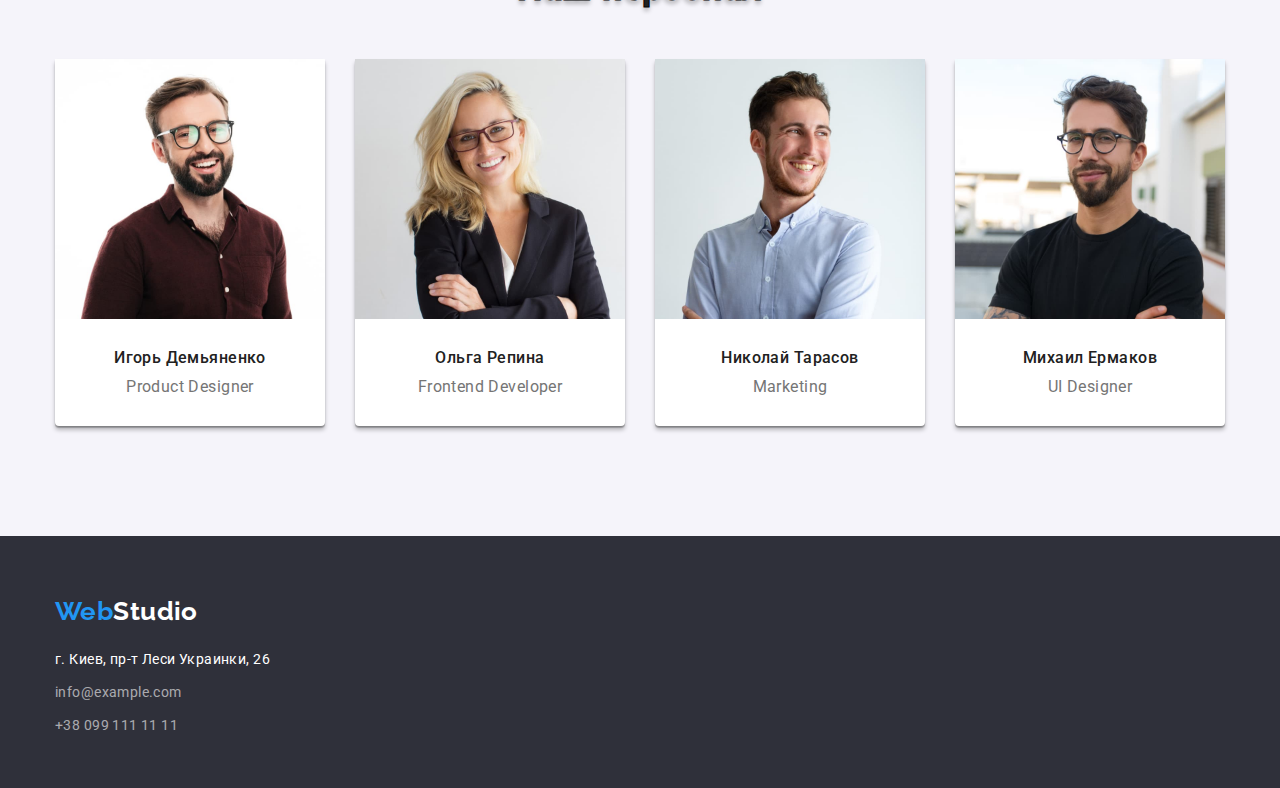
==== commit 334ad3e5: "конец" ====
--- a/index.html
+++ b/index.html
@@ -1,6 +1,6 @@
 <!DOCTYPE html>
 <html lang="ru">
-<head>
+<>
     <meta charset="UTF-8">
     <meta http-equiv="X-UA-Compatible" content="IE=edge">
     <meta name="viewport" content="width=device-width, initial-scale=1.0">
@@ -11,7 +11,7 @@
         rel="stylesheet">
     <link rel="stylesheet" href="https://cdnjs.cloudflare.com/ajax/libs/modern-normalize/1.1.0/modern-normalize.min.css">
     <link rel="stylesheet" href="./css/styles.css">
-    </head>
+    
 </head>
 <body>
     <header class="header">
--- a/css/styles.css
+++ b/css/styles.css
@@ -19,6 +19,9 @@
   padding: 0px;
   margin: 0px;
 }
+img {
+  display: block;
+}
 
 .container {
   width: 1200px;
@@ -32,6 +35,7 @@
 }
 
 .link {
+  color: var(--logo-text-color);
   text-decoration: none;
 }
 
@@ -65,12 +69,12 @@
 }
 /* -------------header------------- */
 .header {
+  border-bottom: 1px solid #ececec;
 }
 
 .container-header {
   display: flex;
   align-items: center;
-  height: 80px;
 }
 /* header-nav */
 
@@ -78,6 +82,8 @@
   display: flex;
   min-width: 294px;
   margin-left: 93px;
+  margin-top: 32px;
+  margin-bottom: 32px;
   justify-content: space-between;
   font-weight: 500;
   line-height: 1.17;
@@ -85,7 +91,7 @@
   letter-spacing: 0.02em;
 }
 
-.header-nav: .header-nav .link {
+.header-nav .header-nav.link {
   color: var(--logo-text-color);
 }
 
@@ -123,7 +129,6 @@
 .hero-box {
   display: flex;
   flex-direction: column;
-  height: 600px;
   align-items: center;
 }
 
@@ -145,7 +150,7 @@
   align-content: center;
   min-height: 50px;
   width: 200px;
-  margin-bottom: 0px;
+  margin-bottom: 200px;
   margin-top: 30px;
   padding: 0px;
   font-family: "roboto", sans-serif;
@@ -218,11 +223,14 @@
 }
 
 /* Наш персонал */
+.section-title.title {
+  -webkit-text-stroke: 1px var(--logo-text-color);
+}
 .section.team {
   background-color: var(--secondary-backgraund-color);
-  height: 648px;
 }
 .team-box {
+  padding-bottom: 94px;
   margin-top: 94px;
   padding-top: 94px;
 }
@@ -295,18 +303,33 @@
   color: rgba(255, 255, 255, 0.6);
 }
 
-/*  Portfolio */
+/* ------------ Portfolio----------------- */
 .button-select {
+  display: flex;
+  justify-content: center;
   list-style: none;
 }
 .btn-select {
+  padding-bottom: 6px;
+  padding-top: 6px;
+  padding-right: 22px;
+  padding-left: 22px;
+  border-radius: 4px;
+  border: transparent;
+  box-shadow: 0px 4px 4px rgba(0, 0, 0, 0.25);
   font-family: "Roboto", sans-serif;
   font-weight: 500;
   font-size: 16px;
   line-height: 1.62;
   text-align: center;
   letter-spacing: 0.03em;
-}
+  color: var(--secondary-text-color);
+  background-color: var(--secondary-backgraund-color);
+}
+.select:not(:first-child) {
+  margin-left: 8px;
+}
+
 .btn-select:hover,
 .btn-select:focus {
   color: var(--white-color);
@@ -314,10 +337,40 @@
 }
 
 .portfolio-list {
-  list-style: none;
-}
-
+  padding: 0px;
+  display: flex;
+  margin-top: 4px;
+  margin-bottom: 94px;
+  flex-wrap: wrap;
+  list-style: none;
+}
+
+.portfolio-card {
+  display: block;
+  margin-top: 30px;
+  background: #ffffff;
+}
+
+.portfolio-card:nth-child(3n + 2) {
+  margin-left: 30px;
+  margin-right: 30px;
+}
+
+.link.card {
+  border-left: 1px solid #eeeeee;
+  border-right: 1px solid #eeeeee;
+}
+
+.card-text {
+  margin-top: 0px;
+  border-bottom: 1px solid #eeeeee;
+  border-left: 1px solid #eeeeee;
+  border-right: 1px solid #eeeeee;
+}
 .portfolio-title {
+  padding-top: 20px;
+  margin-top: 0px;
+  margin-left: 24px;
   font-weight: 700;
   font-size: 18px;
   line-height: 2;
@@ -326,6 +379,9 @@
 }
 
 .portfolio-text {
+  margin-top: 4px;
+  margin-left: 24px;
+  margin-bottom: 20px;
   font-weight: 400;
   font-size: 16px;
   line-height: 1.87;
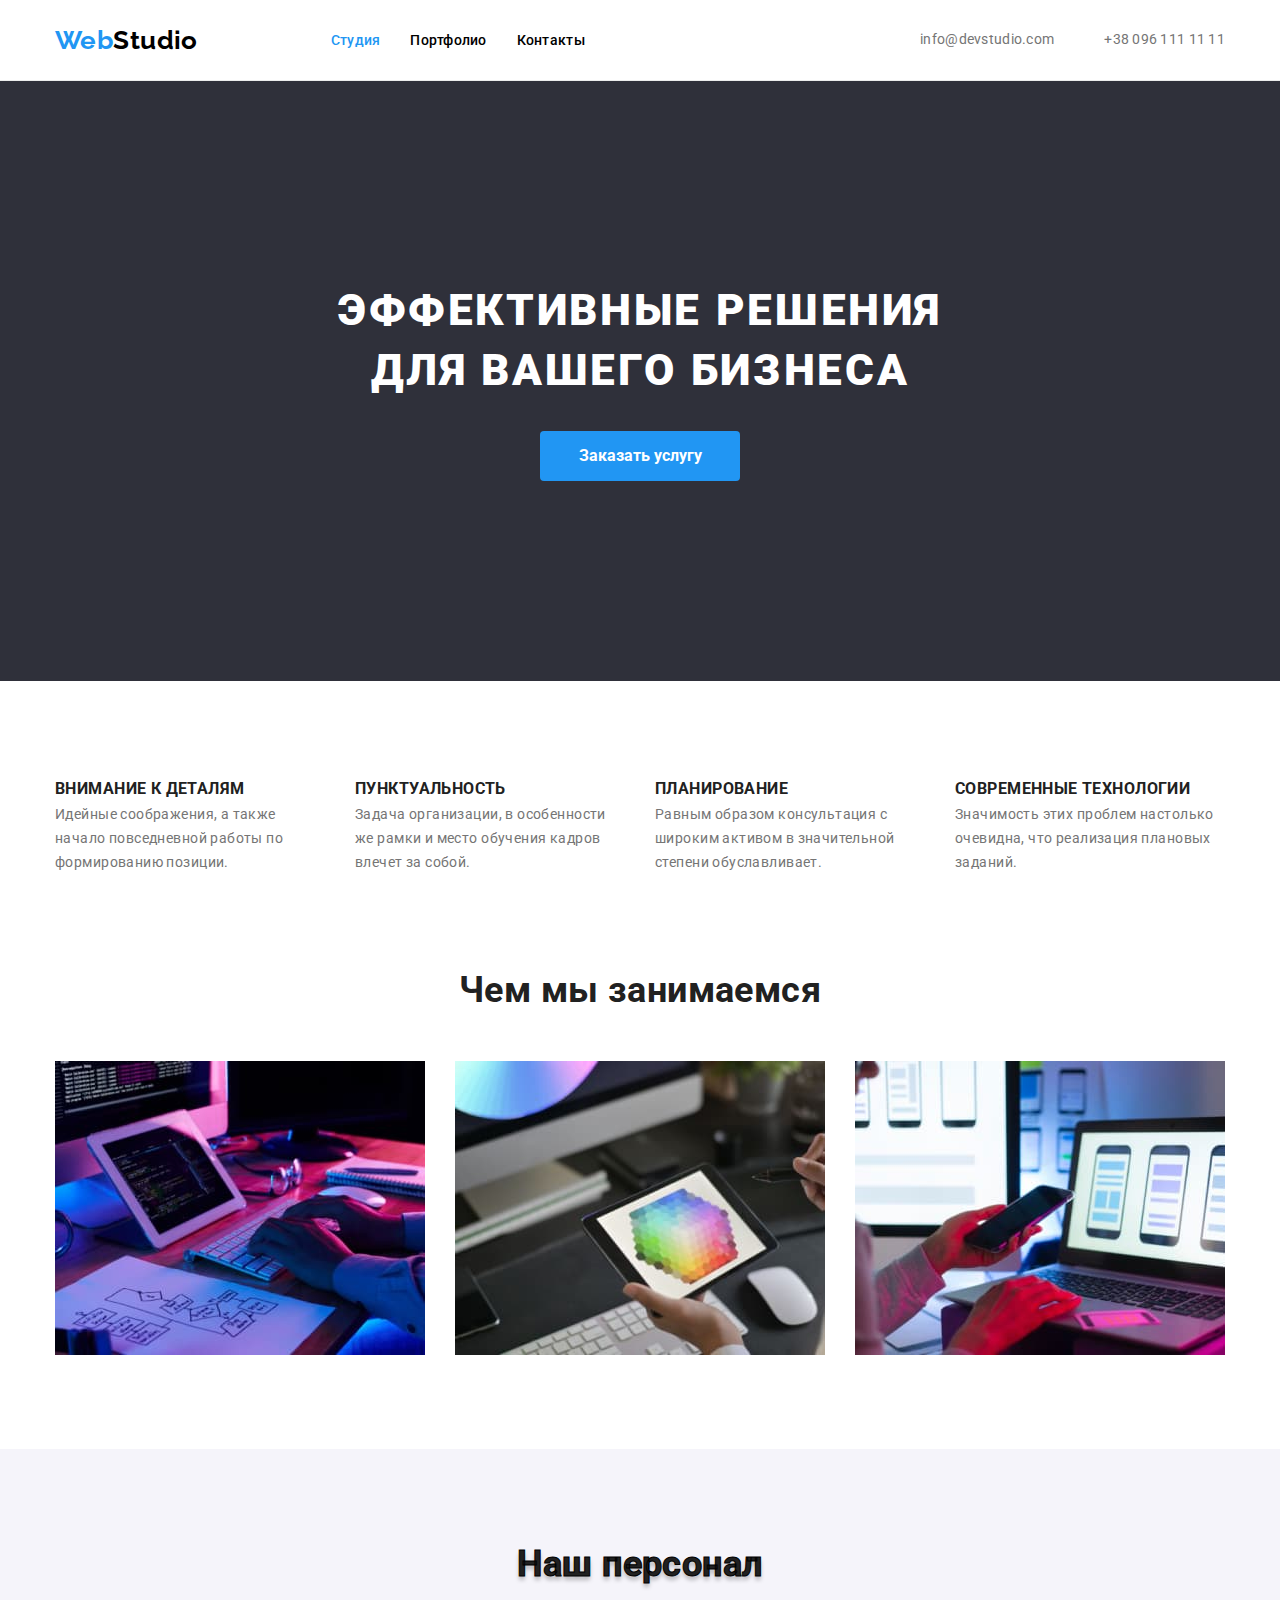
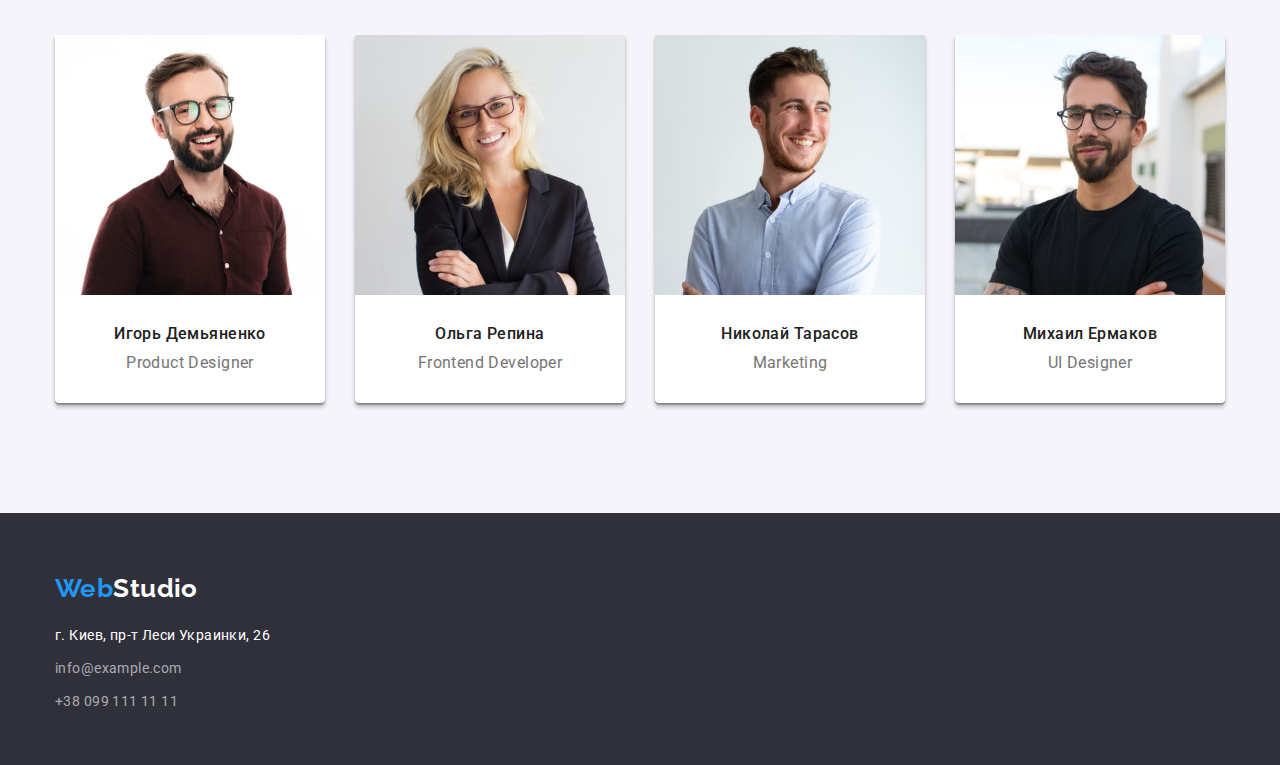
==== commit 4ffb2b3e: "1" ====
--- a/index.html
+++ b/index.html
@@ -1,6 +1,6 @@
 <!DOCTYPE html>
 <html lang="ru">
-<>
+<head>
     <meta charset="UTF-8">
     <meta http-equiv="X-UA-Compatible" content="IE=edge">
     <meta name="viewport" content="width=device-width, initial-scale=1.0">
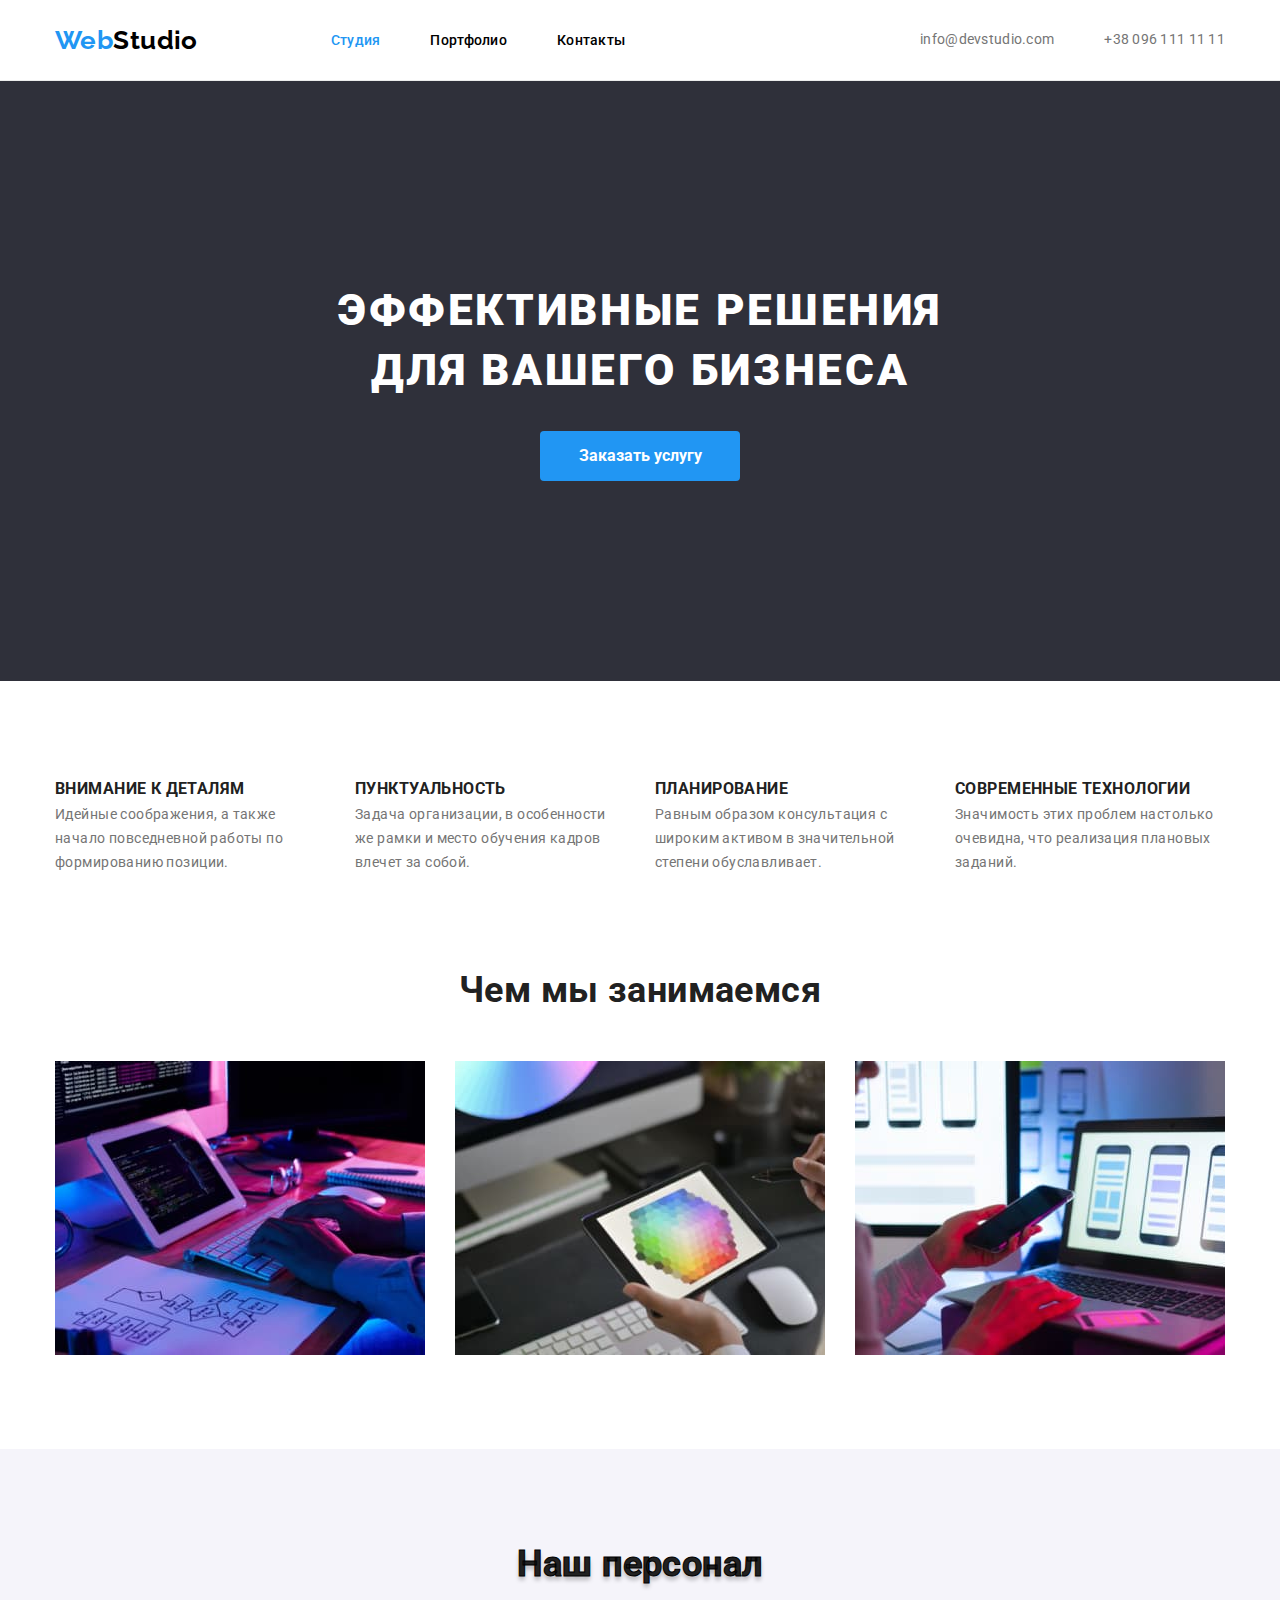
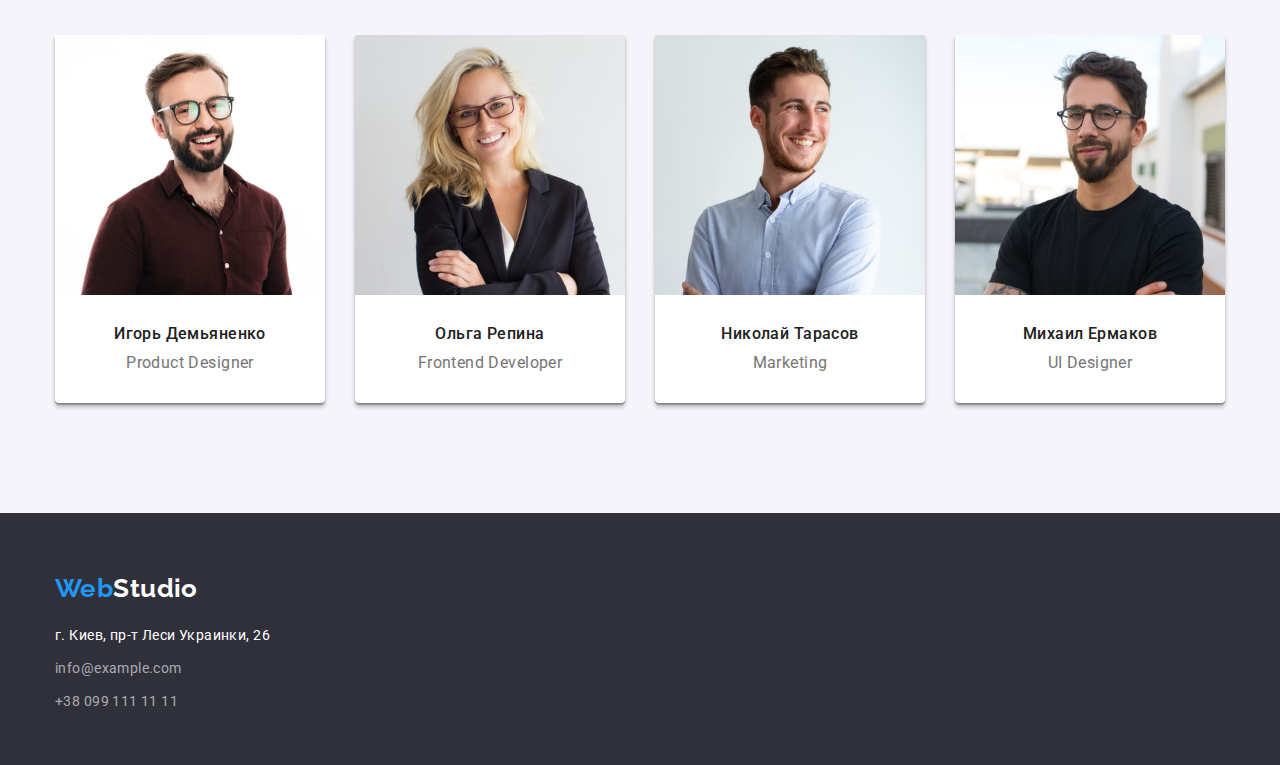
==== commit 3825cab9: "исправление" ====
--- a/index.html
+++ b/index.html
@@ -20,9 +20,9 @@
             <a href="./index.html" class="logo link">Web<Span class="logo-header">Studio</Span></a>
             <nav>
                 <ul class="header-nav">
-                    <li><a href="./index.html" class="link carent">Студия</a></li>
-                    <li><a href="./portfolio.html" class="link">Портфолио</a></li>
-                    <li><a href="" class="link">Контакты</a></li>
+                    <li class="nav-item"><a href="./index.html" class="link carent">Студия</a></li>
+                    <li class="nav-item"><a href="./portfolio.html" class="link">Портфолио</a></li>
+                    <li class="nav-item"><a href="" class="link">Контакты</a></li>
                 </ul>
             </nav>
             <ul class="link-nav">
--- a/css/styles.css
+++ b/css/styles.css
@@ -99,6 +99,9 @@
 .header-nav .link:focus {
   color: var(--accent-color-text);
 }
+.nav-item:not(:first-child) {
+  margin-left: 50px;
+}
 
 /* link-nav */
 
@@ -306,6 +309,8 @@
 /* ------------ Portfolio----------------- */
 .button-select {
   display: flex;
+  margin-top: 94px;
+  margin-bottom: 0px;
   justify-content: center;
   list-style: none;
 }
@@ -339,16 +344,20 @@
 .portfolio-list {
   padding: 0px;
   display: flex;
-  margin-top: 4px;
+  margin-top: 0px;
   margin-bottom: 94px;
+  margin-top: 94px;
   flex-wrap: wrap;
   list-style: none;
 }
 
 .portfolio-card {
   display: block;
+  background: #ffffff;
+}
+
+.portfolio-card:nth-child(n + 4) {
   margin-top: 30px;
-  background: #ffffff;
 }
 
 .portfolio-card:nth-child(3n + 2) {
